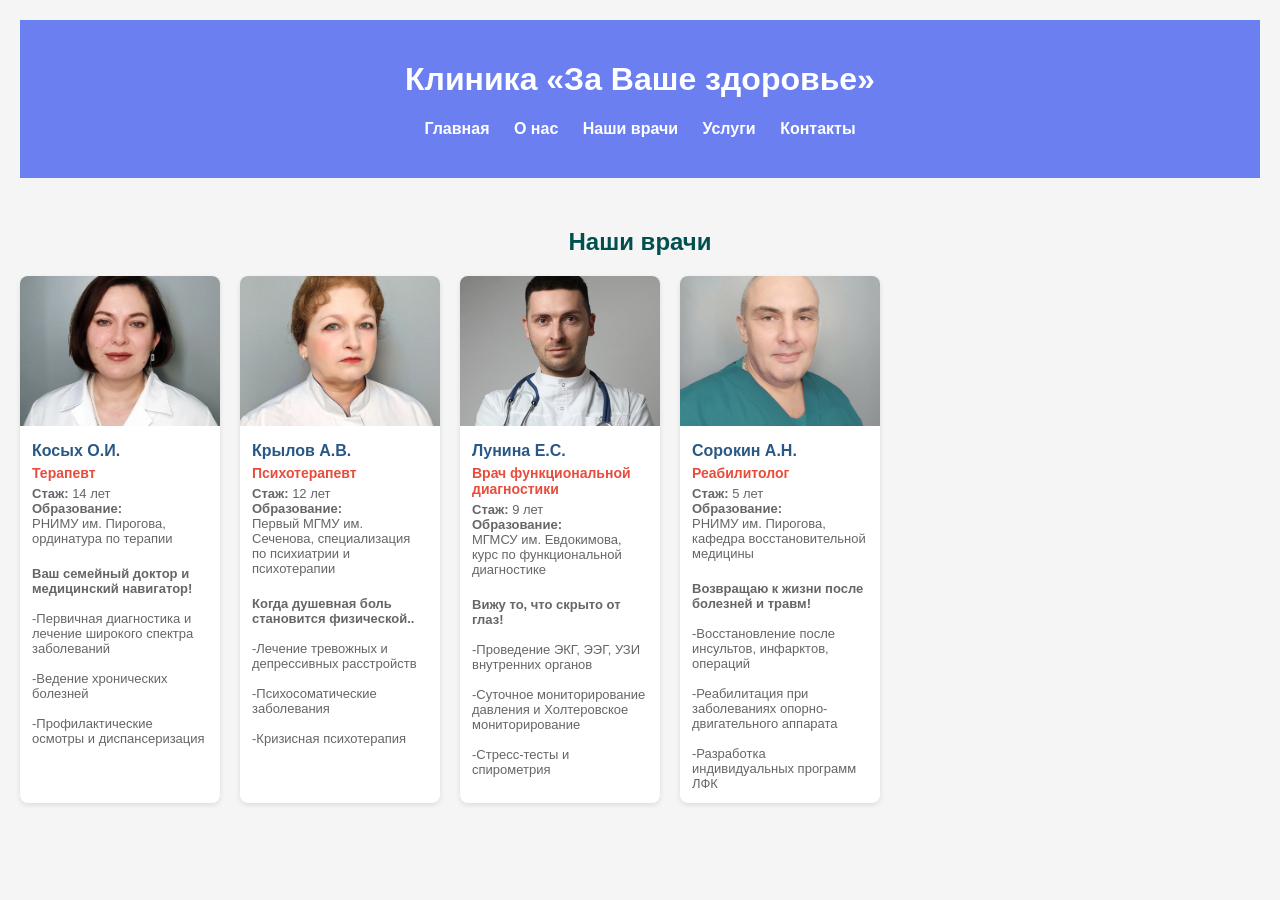
==== doctors.html @ 930a370b "Add files via upload" ====
<!DOCTYPE html>
<html>
<head>
  <meta charset="UTF-8">
  <title>Наши врачи — Психологическая клиника</title>
  <link rel="stylesheet" href="style.css">
</head>
<body>

  <header> 
  <h1>Клиника «За Ваше здоровье»</h1> 

  <nav>
    <a href="index.html">Главная</a> 
    <a href="about.html">О нас</a> 
    <a href="doctors.html">Наши врачи</a>
    <a href="services.html">Услуги</a>
    <a href="contacts.html">Контакты</a>
  </nav>
</header>

        <div class="doc-team">
    <h2>Наши врачи</h2>
    <div class="doc-list">
        
        <div class="doc-card">
        <img class="doc-photo" src="images/врач 1.jpg" alt="Косых О.И.">
        <div class="doc-info">
            <h3 class="doc-name">Косых О.И.</h3>
            <span class="doc-spec">Терапевт</span>
            <p class="doc-exp"><strong>Стаж:</strong> 14 лет</br><strong>Образование:</strong></br>РНИМУ им. Пирогова, ординатура по терапии</p>
            <p class="doc-exp"><br><strong>Ваш семейный доктор и медицинский навигатор!</strong><br></br>-Первичная диагностика и лечение широкого спектра заболеваний<br></br>-Ведение хронических болезней<br></br>-Профилактические осмотры и диспансеризация</p>
        </div>
        </div>

        <div class="doc-card">
        <img class="doc-photo" src="images/врач 2.jpg" alt="Крылов А.В.">
        <div class="doc-info">
            <h3 class="doc-name">Крылов А.В.</h3>
            <span class="doc-spec">Психотерапевт</span>
            <p class="doc-exp"><strong>Стаж:</strong> 12 лет</br><strong>Образование:</strong></br>Первый МГМУ им. Сеченова, специализация по психиатрии и психотерапии</p>
            <p class="doc-exp"><br><strong>Когда душевная боль становится физической..</strong><br></br>-Лечение тревожных и депрессивных расстройств<br></br>-Психосоматические заболевания<br></br>-Кризисная психотерапия</p>
          </div>
        </div>

        <div class="doc-card">
        <img class="doc-photo" src="images/врач 3.jpg" alt="Лунина Е.С.">
        <div class="doc-info">
            <h3 class="doc-name">Лунина Е.С.</h3>
            <span class="doc-spec">Врач функциональной диагностики</span>
            <p class="doc-exp"><strong>Стаж:</strong> 9 лет</br><strong>Образование:</strong></br>МГМСУ им. Евдокимова, курс по функциональной диагностике</p>
            <p class="doc-exp"><strong><br>Вижу то, что скрыто от глаз!</strong><br></br>-Проведение ЭКГ, ЭЭГ, УЗИ внутренних органов<br></br>-Суточное мониторирование давления и Холтеровское мониторирование<br></br>-Стресс-тесты и спирометрия</p>
          </div>
        </div>

        <div class="doc-card">
        <img class="doc-photo" src="images/врач 4.jpg" alt="Сорокин А.Н.">
        <div class="doc-info">
            <h3 class="doc-name">Сорокин А.Н.</h3>
            <span class="doc-spec">Реабилитолог</span>
            <p class="doc-exp"><strong>Стаж:</strong> 5 лет</br><strong>Образование:</strong></br>РНИМУ им. Пирогова, кафедра восстановительной медицины</p>
            <p class="doc-exp"><strong><br>Возвращаю к жизни после болезней и травм!</strong><br><br>-Восстановление после инсультов, инфарктов, операций<br></br>-Реабилитация при заболеваниях опорно-двигательного аппарата<br></br>-Разработка индивидуальных программ ЛФК</p>
          </div>
        </div>

    </div>
    </div>
  </div>
</body>
</html>
---- style.css ----
body {
  font-family: Arial, sans-serif; 
  background-color: #f5f5f5; 
  color: #333; 
  margin: 0; 
  padding: 20px; 
}

header {
    background-color: #6b7ff1; 
    color: rgb(0, 0, 0); 
    padding: 20px 0; 
    text-align: center;
  }

h1 {
  color: #ffffff; 
  text-align: center; 
  animation: fadeIn 2s ease-in; 
}

h2 {
  color: #005050; 
  margin-top: 30px; 
  text-align: center; 
}

nav {
  text-align: center; 
  margin-bottom: 20px; 
}

nav a {
  margin: 0 10px; 
  text-decoration: none; 
  color: #ffffff; 
  font-weight: bold; 
  transition: color 0.3s ease; 
}

nav a:hover {
  color: #003f3f; 
}

.img-in {
  max-width: 25%; 
  height: auto; 
  display: block; 
  margin: 20px auto;  
}

.img-ab {
  max-width: 50%; 
  height: auto; 
  display: block;
  margin: 20px auto; 
}

.img-con {
  max-width: 25%; 
  height: auto; 
  display: block; 
  margin: 20px left; 
}

.button-zapis {
    display: block;
    margin: 20px auto;
    padding: 20px 35px;
    font-family: Arial, sans-serif;
    font-size: medium;
    color: #ffffff;
    background-color: #6b7ff1;
    text-decoration: none;
}

.review {
  background-color: #e0f7fa; 
  border-left: 4px solid #007B7F; 
  padding: 10px; 
  margin: 10px 0; 
  font-style: italic; 
}

table {
  width: 100%; 
  border-collapse: collapse; 
  margin-top: 20px; 
}

th {
  background-color: #007B7F; 
  color: white; 
  padding: 10px; 
}

td {
  padding: 10px; 
  border: 1px solid #ccc; 
}

.doc-team {
  max-width: none;
  margin: 0 auto;
  padding: 20px 0;
    }

    .doc-list {
  display: flex;
  flex-wrap: wrap;
  gap: 20px;  
              }

.doc-card {
  width: 200px;
  background: #fff;
  border-radius: 8px;
  box-shadow: 0 2px 5px rgba(0,0,0,0.1);
  overflow: hidden;
}

.doc-photo {
  width: 100%;
  height: 150px;
  object-fit: cover;
}

.doc-info {
  padding: 12px;
}

.doc-name {
  margin: 0 0 5px 0;
  font-size: 16px;
  color: #2a5885;
}

.doc-spec {
  display: block;
  color: #e74c3c;
  font-weight: bold;
  font-size: 14px;
}

.doc-exp {
  color: #666;
  margin: 5px 0 0;
  font-size: 13px;
}
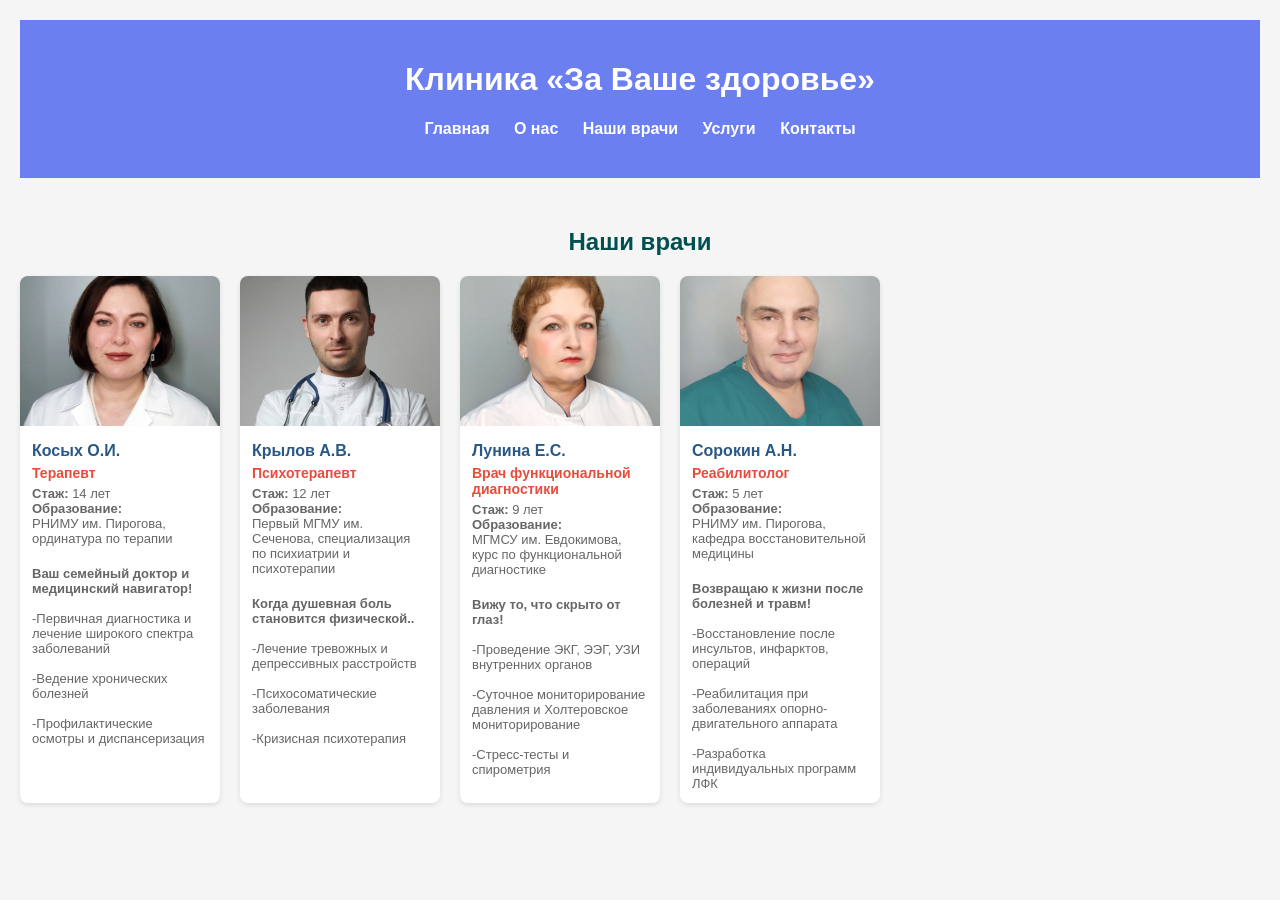
==== commit 3f45c8ff: "Update doctors.html" ====
--- a/doctors.html
+++ b/doctors.html
@@ -34,7 +34,7 @@
         </div>
 
         <div class="doc-card">
-        <img class="doc-photo" src="images/врач 2.jpg" alt="Крылов А.В.">
+        <img class="doc-photo" src="images/врач 3.jpg" alt="Крылов А.В.">
         <div class="doc-info">
             <h3 class="doc-name">Крылов А.В.</h3>
             <span class="doc-spec">Психотерапевт</span>
@@ -44,7 +44,7 @@
         </div>
 
         <div class="doc-card">
-        <img class="doc-photo" src="images/врач 3.jpg" alt="Лунина Е.С.">
+        <img class="doc-photo" src="images/врач 2.jpg" alt="Лунина Е.С.">
         <div class="doc-info">
             <h3 class="doc-name">Лунина Е.С.</h3>
             <span class="doc-spec">Врач функциональной диагностики</span>
@@ -67,4 +67,4 @@
     </div>
   </div>
 </body>
-</html>+</html>
